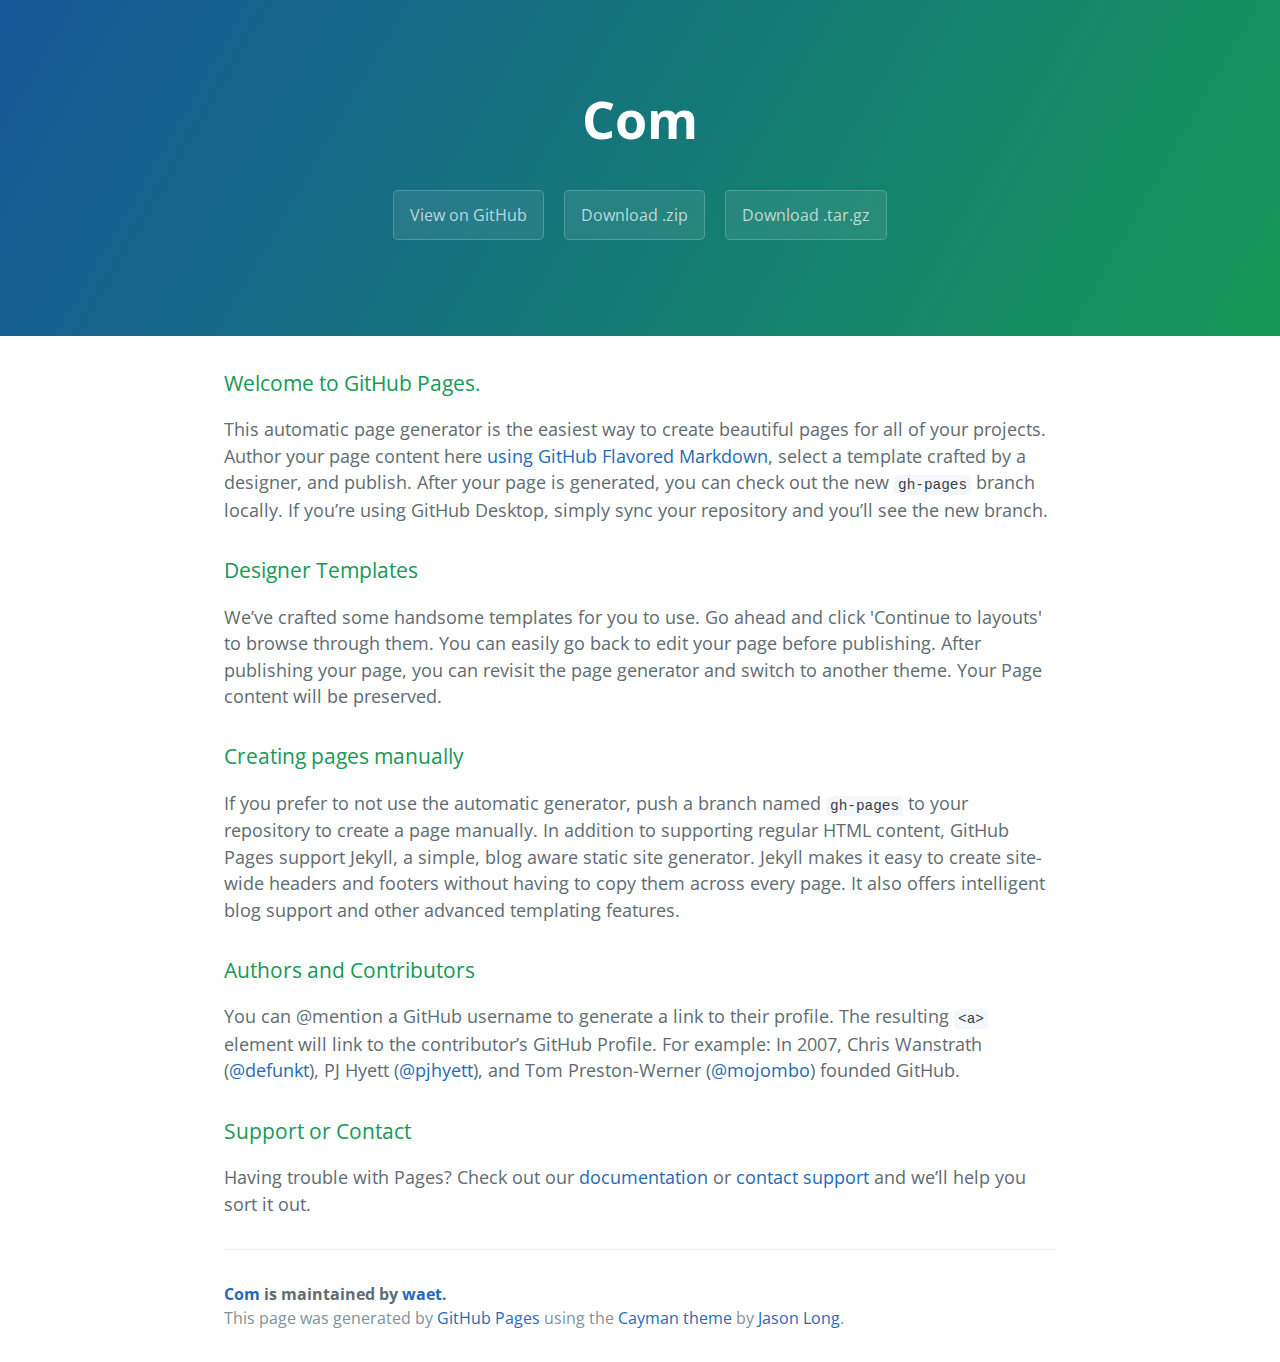
==== index.html @ 950ae9ee "Create gh-pages branch via GitHub" ====
<!DOCTYPE html>
<html lang="en-us">
  <head>
    <meta charset="UTF-8">
    <title>Com by waet</title>
    <meta name="viewport" content="width=device-width, initial-scale=1">
    <link rel="stylesheet" type="text/css" href="stylesheets/normalize.css" media="screen">
    <link href='https://fonts.googleapis.com/css?family=Open+Sans:400,700' rel='stylesheet' type='text/css'>
    <link rel="stylesheet" type="text/css" href="stylesheets/stylesheet.css" media="screen">
    <link rel="stylesheet" type="text/css" href="stylesheets/github-light.css" media="screen">
  </head>
  <body>
    <section class="page-header">
      <h1 class="project-name">Com</h1>
      <h2 class="project-tagline"></h2>
      <a href="https://github.com/waet/com" class="btn">View on GitHub</a>
      <a href="https://github.com/waet/com/zipball/master" class="btn">Download .zip</a>
      <a href="https://github.com/waet/com/tarball/master" class="btn">Download .tar.gz</a>
    </section>

    <section class="main-content">
      <h3>
<a id="welcome-to-github-pages" class="anchor" href="#welcome-to-github-pages" aria-hidden="true"><span aria-hidden="true" class="octicon octicon-link"></span></a>Welcome to GitHub Pages.</h3>

<p>This automatic page generator is the easiest way to create beautiful pages for all of your projects. Author your page content here <a href="https://guides.github.com/features/mastering-markdown/">using GitHub Flavored Markdown</a>, select a template crafted by a designer, and publish. After your page is generated, you can check out the new <code>gh-pages</code> branch locally. If you’re using GitHub Desktop, simply sync your repository and you’ll see the new branch.</p>

<h3>
<a id="designer-templates" class="anchor" href="#designer-templates" aria-hidden="true"><span aria-hidden="true" class="octicon octicon-link"></span></a>Designer Templates</h3>

<p>We’ve crafted some handsome templates for you to use. Go ahead and click 'Continue to layouts' to browse through them. You can easily go back to edit your page before publishing. After publishing your page, you can revisit the page generator and switch to another theme. Your Page content will be preserved.</p>

<h3>
<a id="creating-pages-manually" class="anchor" href="#creating-pages-manually" aria-hidden="true"><span aria-hidden="true" class="octicon octicon-link"></span></a>Creating pages manually</h3>

<p>If you prefer to not use the automatic generator, push a branch named <code>gh-pages</code> to your repository to create a page manually. In addition to supporting regular HTML content, GitHub Pages support Jekyll, a simple, blog aware static site generator. Jekyll makes it easy to create site-wide headers and footers without having to copy them across every page. It also offers intelligent blog support and other advanced templating features.</p>

<h3>
<a id="authors-and-contributors" class="anchor" href="#authors-and-contributors" aria-hidden="true"><span aria-hidden="true" class="octicon octicon-link"></span></a>Authors and Contributors</h3>

<p>You can @mention a GitHub username to generate a link to their profile. The resulting <code>&lt;a&gt;</code> element will link to the contributor’s GitHub Profile. For example: In 2007, Chris Wanstrath (<a href="https://github.com/defunkt" class="user-mention">@defunkt</a>), PJ Hyett (<a href="https://github.com/pjhyett" class="user-mention">@pjhyett</a>), and Tom Preston-Werner (<a href="https://github.com/mojombo" class="user-mention">@mojombo</a>) founded GitHub.</p>

<h3>
<a id="support-or-contact" class="anchor" href="#support-or-contact" aria-hidden="true"><span aria-hidden="true" class="octicon octicon-link"></span></a>Support or Contact</h3>

<p>Having trouble with Pages? Check out our <a href="https://help.github.com/pages">documentation</a> or <a href="https://github.com/contact">contact support</a> and we’ll help you sort it out.</p>

      <footer class="site-footer">
        <span class="site-footer-owner"><a href="https://github.com/waet/com">Com</a> is maintained by <a href="https://github.com/waet">waet</a>.</span>

        <span class="site-footer-credits">This page was generated by <a href="https://pages.github.com">GitHub Pages</a> using the <a href="https://github.com/jasonlong/cayman-theme">Cayman theme</a> by <a href="https://twitter.com/jasonlong">Jason Long</a>.</span>
      </footer>

    </section>

  
  </body>
</html>
---- stylesheets/stylesheet.css ----
* {
  box-sizing: border-box; }

body {
  padding: 0;
  margin: 0;
  font-family: "Open Sans", "Helvetica Neue", Helvetica, Arial, sans-serif;
  font-size: 16px;
  line-height: 1.5;
  color: #606c71; }

a {
  color: #1e6bb8;
  text-decoration: none; }
  a:hover {
    text-decoration: underline; }

.btn {
  display: inline-block;
  margin-bottom: 1rem;
  color: rgba(255, 255, 255, 0.7);
  background-color: rgba(255, 255, 255, 0.08);
  border-color: rgba(255, 255, 255, 0.2);
  border-style: solid;
  border-width: 1px;
  border-radius: 0.3rem;
  transition: color 0.2s, background-color 0.2s, border-color 0.2s; }
  .btn + .btn {
    margin-left: 1rem; }

.btn:hover {
  color: rgba(255, 255, 255, 0.8);
  text-decoration: none;
  background-color: rgba(255, 255, 255, 0.2);
  border-color: rgba(255, 255, 255, 0.3); }

@media screen and (min-width: 64em) {
  .btn {
    padding: 0.75rem 1rem; } }

@media screen and (min-width: 42em) and (max-width: 64em) {
  .btn {
    padding: 0.6rem 0.9rem;
    font-size: 0.9rem; } }

@media screen and (max-width: 42em) {
  .btn {
    display: block;
    width: 100%;
    padding: 0.75rem;
    font-size: 0.9rem; }
    .btn + .btn {
      margin-top: 1rem;
      margin-left: 0; } }

.page-header {
  color: #fff;
  text-align: center;
  background-color: #159957;
  background-image: linear-gradient(120deg, #155799, #159957); }

@media screen and (min-width: 64em) {
  .page-header {
    padding: 5rem 6rem; } }

@media screen and (min-width: 42em) and (max-width: 64em) {
  .page-header {
    padding: 3rem 4rem; } }

@media screen and (max-width: 42em) {
  .page-header {
    padding: 2rem 1rem; } }

.project-name {
  margin-top: 0;
  margin-bottom: 0.1rem; }

@media screen and (min-width: 64em) {
  .project-name {
    font-size: 3.25rem; } }

@media screen and (min-width: 42em) and (max-width: 64em) {
  .project-name {
    font-size: 2.25rem; } }

@media screen and (max-width: 42em) {
  .project-name {
    font-size: 1.75rem; } }

.project-tagline {
  margin-bottom: 2rem;
  font-weight: normal;
  opacity: 0.7; }

@media screen and (min-width: 64em) {
  .project-tagline {
    font-size: 1.25rem; } }

@media screen and (min-width: 42em) and (max-width: 64em) {
  .project-tagline {
    font-size: 1.15rem; } }

@media screen and (max-width: 42em) {
  .project-tagline {
    font-size: 1rem; } }

.main-content :first-child {
  margin-top: 0; }
.main-content img {
  max-width: 100%; }
.main-content h1, .main-content h2, .main-content h3, .main-content h4, .main-content h5, .main-content h6 {
  margin-top: 2rem;
  margin-bottom: 1rem;
  font-weight: normal;
  color: #159957; }
.main-content p {
  margin-bottom: 1em; }
.main-content code {
  padding: 2px 4px;
  font-family: Consolas, "Liberation Mono", Menlo, Courier, monospace;
  font-size: 0.9rem;
  color: #383e41;
  background-color: #f3f6fa;
  border-radius: 0.3rem; }
.main-content pre {
  padding: 0.8rem;
  margin-top: 0;
  margin-bottom: 1rem;
  font: 1rem Consolas, "Liberation Mono", Menlo, Courier, monospace;
  color: #567482;
  word-wrap: normal;
  background-color: #f3f6fa;
  border: solid 1px #dce6f0;
  border-radius: 0.3rem; }
  .main-content pre > code {
    padding: 0;
    margin: 0;
    font-size: 0.9rem;
    color: #567482;
    word-break: normal;
    white-space: pre;
    background: transparent;
    border: 0; }
.main-content .highlight {
  margin-bottom: 1rem; }
  .main-content .highlight pre {
    margin-bottom: 0;
    word-break: normal; }
.main-content .highlight pre, .main-content pre {
  padding: 0.8rem;
  overflow: auto;
  font-size: 0.9rem;
  line-height: 1.45;
  border-radius: 0.3rem; }
.main-content pre code, .main-content pre tt {
  display: inline;
  max-width: initial;
  padding: 0;
  margin: 0;
  overflow: initial;
  line-height: inherit;
  word-wrap: normal;
  background-color: transparent;
  border: 0; }
  .main-content pre code:before, .main-content pre code:after, .main-content pre tt:before, .main-content pre tt:after {
    content: normal; }
.main-content ul, .main-content ol {
  margin-top: 0; }
.main-content blockquote {
  padding: 0 1rem;
  margin-left: 0;
  color: #819198;
  border-left: 0.3rem solid #dce6f0; }
  .main-content blockquote > :first-child {
    margin-top: 0; }
  .main-content blockquote > :last-child {
    margin-bottom: 0; }
.main-content table {
  display: block;
  width: 100%;
  overflow: auto;
  word-break: normal;
  word-break: keep-all; }
  .main-content table th {
    font-weight: bold; }
  .main-content table th, .main-content table td {
    padding: 0.5rem 1rem;
    border: 1px solid #e9ebec; }
.main-content dl {
  padding: 0; }
  .main-content dl dt {
    padding: 0;
    margin-top: 1rem;
    font-size: 1rem;
    font-weight: bold; }
  .main-content dl dd {
    padding: 0;
    margin-bottom: 1rem; }
.main-content hr {
  height: 2px;
  padding: 0;
  margin: 1rem 0;
  background-color: #eff0f1;
  border: 0; }

@media screen and (min-width: 64em) {
  .main-content {
    max-width: 64rem;
    padding: 2rem 6rem;
    margin: 0 auto;
    font-size: 1.1rem; } }

@media screen and (min-width: 42em) and (max-width: 64em) {
  .main-content {
    padding: 2rem 4rem;
    font-size: 1.1rem; } }

@media screen and (max-width: 42em) {
  .main-content {
    padding: 2rem 1rem;
    font-size: 1rem; } }

.site-footer {
  padding-top: 2rem;
  margin-top: 2rem;
  border-top: solid 1px #eff0f1; }

.site-footer-owner {
  display: block;
  font-weight: bold; }

.site-footer-credits {
  color: #819198; }

@media screen and (min-width: 64em) {
  .site-footer {
    font-size: 1rem; } }

@media screen and (min-width: 42em) and (max-width: 64em) {
  .site-footer {
    font-size: 1rem; } }

@media screen and (max-width: 42em) {
  .site-footer {
    font-size: 0.9rem; } }
---- stylesheets/github-light.css ----
/*
The MIT License (MIT)

Copyright (c) 2016 GitHub, Inc.

Permission is hereby granted, free of charge, to any person obtaining a copy
of this software and associated documentation files (the "Software"), to deal
in the Software without restriction, including without limitation the rights
to use, copy, modify, merge, publish, distribute, sublicense, and/or sell
copies of the Software, and to permit persons to whom the Software is
furnished to do so, subject to the following conditions:

The above copyright notice and this permission notice shall be included in all
copies or substantial portions of the Software.

THE SOFTWARE IS PROVIDED "AS IS", WITHOUT WARRANTY OF ANY KIND, EXPRESS OR
IMPLIED, INCLUDING BUT NOT LIMITED TO THE WARRANTIES OF MERCHANTABILITY,
FITNESS FOR A PARTICULAR PURPOSE AND NONINFRINGEMENT. IN NO EVENT SHALL THE
AUTHORS OR COPYRIGHT HOLDERS BE LIABLE FOR ANY CLAIM, DAMAGES OR OTHER
LIABILITY, WHETHER IN AN ACTION OF CONTRACT, TORT OR OTHERWISE, ARISING FROM,
OUT OF OR IN CONNECTION WITH THE SOFTWARE OR THE USE OR OTHER DEALINGS IN THE
SOFTWARE.

*/

.pl-c /* comment */ {
  color: #969896;
}

.pl-c1 /* constant, variable.other.constant, support, meta.property-name, support.constant, support.variable, meta.module-reference, markup.raw, meta.diff.header */,
.pl-s .pl-v /* string variable */ {
  color: #0086b3;
}

.pl-e /* entity */,
.pl-en /* entity.name */ {
  color: #795da3;
}

.pl-smi /* variable.parameter.function, storage.modifier.package, storage.modifier.import, storage.type.java, variable.other */,
.pl-s .pl-s1 /* string source */ {
  color: #333;
}

.pl-ent /* entity.name.tag */ {
  color: #63a35c;
}

.pl-k /* keyword, storage, storage.type */ {
  color: #a71d5d;
}

.pl-s /* string */,
.pl-pds /* punctuation.definition.string, string.regexp.character-class */,
.pl-s .pl-pse .pl-s1 /* string punctuation.section.embedded source */,
.pl-sr /* string.regexp */,
.pl-sr .pl-cce /* string.regexp constant.character.escape */,
.pl-sr .pl-sre /* string.regexp source.ruby.embedded */,
.pl-sr .pl-sra /* string.regexp string.regexp.arbitrary-repitition */ {
  color: #183691;
}

.pl-v /* variable */ {
  color: #ed6a43;
}

.pl-id /* invalid.deprecated */ {
  color: #b52a1d;
}

.pl-ii /* invalid.illegal */ {
  color: #f8f8f8;
  background-color: #b52a1d;
}

.pl-sr .pl-cce /* string.regexp constant.character.escape */ {
  font-weight: bold;
  color: #63a35c;
}

.pl-ml /* markup.list */ {
  color: #693a17;
}

.pl-mh /* markup.heading */,
.pl-mh .pl-en /* markup.heading entity.name */,
.pl-ms /* meta.separator */ {
  font-weight: bold;
  color: #1d3e81;
}

.pl-mq /* markup.quote */ {
  color: #008080;
}

.pl-mi /* markup.italic */ {
  font-style: italic;
  color: #333;
}

.pl-mb /* markup.bold */ {
  font-weight: bold;
  color: #333;
}

.pl-md /* markup.deleted, meta.diff.header.from-file */ {
  color: #bd2c00;
  background-color: #ffecec;
}

.pl-mi1 /* markup.inserted, meta.diff.header.to-file */ {
  color: #55a532;
  background-color: #eaffea;
}

.pl-mdr /* meta.diff.range */ {
  font-weight: bold;
  color: #795da3;
}

.pl-mo /* meta.output */ {
  color: #1d3e81;
}
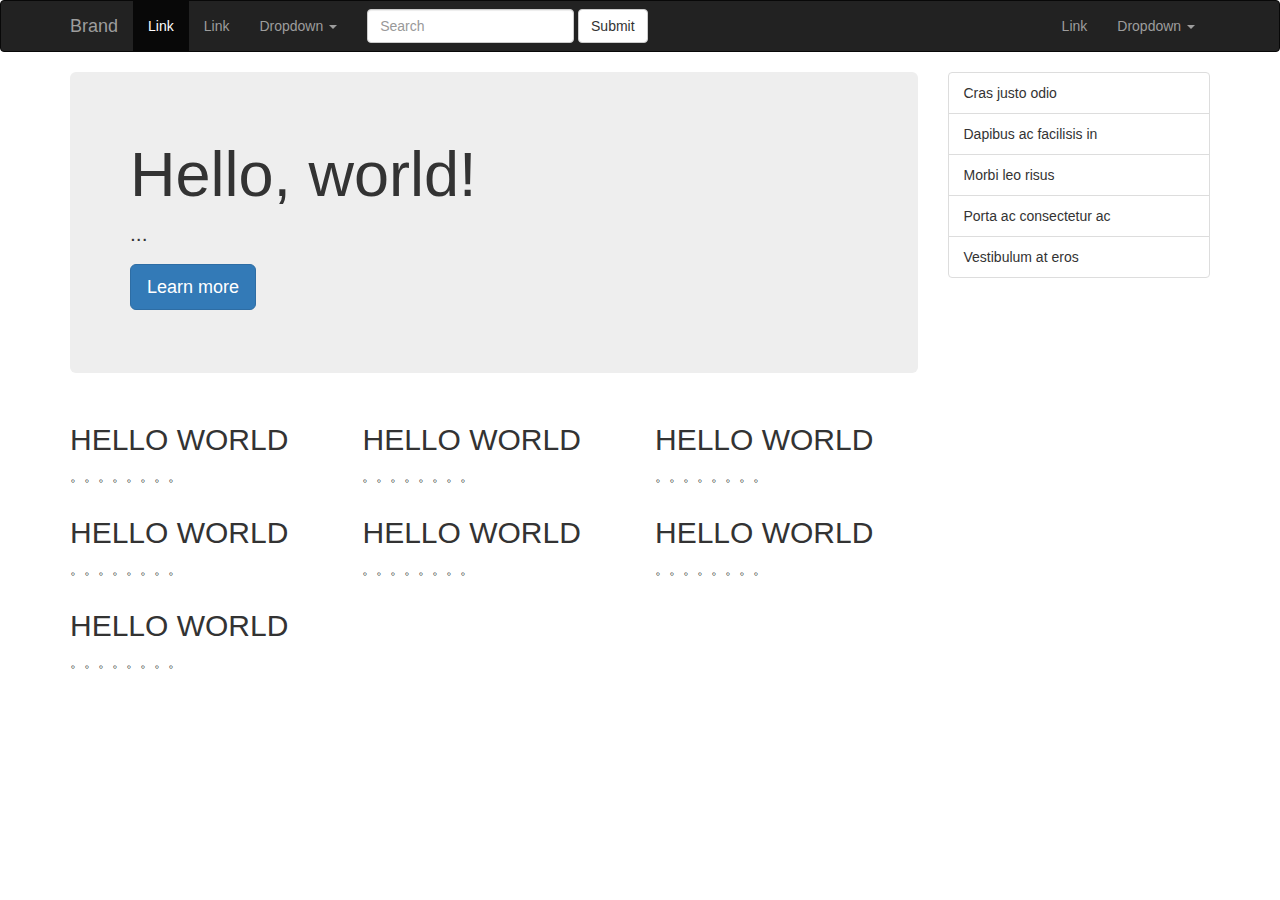
==== commit 1627978c: "Update index.html" ====
--- a/index.html
+++ b/index.html
@@ -1,57 +1,119 @@
-<!DOCTYPE html>
-<html lang="en-us">
-  <head>
-    <meta charset="UTF-8">
-    <title>Com by waet</title>
-    <meta name="viewport" content="width=device-width, initial-scale=1">
-    <link rel="stylesheet" type="text/css" href="stylesheets/normalize.css" media="screen">
-    <link href='https://fonts.googleapis.com/css?family=Open+Sans:400,700' rel='stylesheet' type='text/css'>
-    <link rel="stylesheet" type="text/css" href="stylesheets/stylesheet.css" media="screen">
-    <link rel="stylesheet" type="text/css" href="stylesheets/github-light.css" media="screen">
-  </head>
-  <body>
-    <section class="page-header">
-      <h1 class="project-name">Com</h1>
-      <h2 class="project-tagline"></h2>
-      <a href="https://github.com/waet/com" class="btn">View on GitHub</a>
-      <a href="https://github.com/waet/com/zipball/master" class="btn">Download .zip</a>
-      <a href="https://github.com/waet/com/tarball/master" class="btn">Download .tar.gz</a>
-    </section>
+<!doctype html>
+<html>
+<head>
+	<title>Document</title>
+	<meta charset="utf-8" name="viewport" content="width=device-width,initial-scale=1.0">
+	<link type="text/css" rel="stylesheet" href="https://maxcdn.bootstrapcdn.com/bootstrap/3.3.7/css/bootstrap.min.css" >
+	<script src="https://maxcdn.bootstrapcdn.com/bootstrap/3.3.7/js/bootstrap.min.js" ></script>
+</head>
+<body>	
+    <nav class="navbar navbar-inverse">
+      <div class="container">
+        <!-- Brand and toggle get grouped for better mobile display -->
+        <div class="navbar-header">
+          <button type="button" class="navbar-toggle collapsed" data-toggle="collapse" data-target="#bs-example-navbar-collapse-1">
+            <span class="sr-only">Toggle navigation</span>
+            <span class="icon-bar"></span>
+            <span class="icon-bar"></span>
+            <span class="icon-bar"></span>
+          </button>
+          <a class="navbar-brand" href="#">Brand</a>
+        </div>
 
-    <section class="main-content">
-      <h3>
-<a id="welcome-to-github-pages" class="anchor" href="#welcome-to-github-pages" aria-hidden="true"><span aria-hidden="true" class="octicon octicon-link"></span></a>Welcome to GitHub Pages.</h3>
+        <!-- Collect the nav links, forms, and other content for toggling -->
+        <div class="collapse navbar-collapse" id="bs-example-navbar-collapse-1">
+          <ul class="nav navbar-nav">
+            <li class="active"><a href="#">Link <span class="sr-only">(current)</span></a></li>
+            <li><a href="#">Link</a></li>
+            <li class="dropdown">
+              <a href="#" class="dropdown-toggle" data-toggle="dropdown" role="button" aria-expanded="false">Dropdown <span class="caret"></span></a>
+              <ul class="dropdown-menu" role="menu">
+                <li><a href="#">Action</a></li>
+                <li><a href="#">Another action</a></li>
+                <li><a href="#">Something else here</a></li>
+                <li class="divider"></li>
+                <li><a href="#">Separated link</a></li>
+                <li class="divider"></li>
+                <li><a href="#">One more separated link</a></li>
+              </ul>
+            </li>
+          </ul>
+          <form class="navbar-form navbar-left" role="search">
+            <div class="form-group">
+              <input type="text" class="form-control" placeholder="Search">
+            </div>
+            <button type="submit" class="btn btn-default">Submit</button>
+          </form>
+          <ul class="nav navbar-nav navbar-right">
+            <li><a href="#">Link</a></li>
+            <li class="dropdown">
+              <a href="#" class="dropdown-toggle" data-toggle="dropdown" role="button" aria-expanded="false">Dropdown <span class="caret"></span></a>
+              <ul class="dropdown-menu" role="menu">
+                <li><a href="#">Action</a></li>
+                <li><a href="#">Another action</a></li>
+                <li><a href="#">Something else here</a></li>
+                <li class="divider"></li>
+                <li><a href="#">Separated link</a></li>
+              </ul>
+            </li>
+          </ul>
+        </div><!-- /.navbar-collapse -->
+      </div><!-- /.container-fluid -->
+    </nav>
 
-<p>This automatic page generator is the easiest way to create beautiful pages for all of your projects. Author your page content here <a href="https://guides.github.com/features/mastering-markdown/">using GitHub Flavored Markdown</a>, select a template crafted by a designer, and publish. After your page is generated, you can check out the new <code>gh-pages</code> branch locally. If you’re using GitHub Desktop, simply sync your repository and you’ll see the new branch.</p>
 
-<h3>
-<a id="designer-templates" class="anchor" href="#designer-templates" aria-hidden="true"><span aria-hidden="true" class="octicon octicon-link"></span></a>Designer Templates</h3>
-
-<p>We’ve crafted some handsome templates for you to use. Go ahead and click 'Continue to layouts' to browse through them. You can easily go back to edit your page before publishing. After publishing your page, you can revisit the page generator and switch to another theme. Your Page content will be preserved.</p>
-
-<h3>
-<a id="creating-pages-manually" class="anchor" href="#creating-pages-manually" aria-hidden="true"><span aria-hidden="true" class="octicon octicon-link"></span></a>Creating pages manually</h3>
-
-<p>If you prefer to not use the automatic generator, push a branch named <code>gh-pages</code> to your repository to create a page manually. In addition to supporting regular HTML content, GitHub Pages support Jekyll, a simple, blog aware static site generator. Jekyll makes it easy to create site-wide headers and footers without having to copy them across every page. It also offers intelligent blog support and other advanced templating features.</p>
-
-<h3>
-<a id="authors-and-contributors" class="anchor" href="#authors-and-contributors" aria-hidden="true"><span aria-hidden="true" class="octicon octicon-link"></span></a>Authors and Contributors</h3>
-
-<p>You can @mention a GitHub username to generate a link to their profile. The resulting <code>&lt;a&gt;</code> element will link to the contributor’s GitHub Profile. For example: In 2007, Chris Wanstrath (<a href="https://github.com/defunkt" class="user-mention">@defunkt</a>), PJ Hyett (<a href="https://github.com/pjhyett" class="user-mention">@pjhyett</a>), and Tom Preston-Werner (<a href="https://github.com/mojombo" class="user-mention">@mojombo</a>) founded GitHub.</p>
-
-<h3>
-<a id="support-or-contact" class="anchor" href="#support-or-contact" aria-hidden="true"><span aria-hidden="true" class="octicon octicon-link"></span></a>Support or Contact</h3>
-
-<p>Having trouble with Pages? Check out our <a href="https://help.github.com/pages">documentation</a> or <a href="https://github.com/contact">contact support</a> and we’ll help you sort it out.</p>
-
-      <footer class="site-footer">
-        <span class="site-footer-owner"><a href="https://github.com/waet/com">Com</a> is maintained by <a href="https://github.com/waet">waet</a>.</span>
-
-        <span class="site-footer-credits">This page was generated by <a href="https://pages.github.com">GitHub Pages</a> using the <a href="https://github.com/jasonlong/cayman-theme">Cayman theme</a> by <a href="https://twitter.com/jasonlong">Jason Long</a>.</span>
-      </footer>
-
-    </section>
-
-  
-  </body>
+    <div class="container">
+      <div class="row">
+        <div class="col-sm-9">
+          <p class="pull-right visible-xs">
+            <button class="btn btn-xs btn-primary">展开</button>
+          </p>
+          <div class="jumbotron">
+            <h1>Hello, world!</h1>
+            <p>...</p>
+            <p><a class="btn btn-primary btn-lg" href="#" role="button">Learn more</a></p>
+          </div>
+          <div class="row">
+            <div class="col-6 col-sm-6 col-lg-4">
+              <h2>HELLO WORLD</h2>
+              <p>。。。。。。。。</p>
+            </div>
+            <div class="col-6 col-sm-6 col-lg-4">
+              <h2>HELLO WORLD</h2>
+              <p>。。。。。。。。</p>
+            </div>
+            <div class="col-6 col-sm-6 col-lg-4">
+              <h2>HELLO WORLD</h2>
+              <p>。。。。。。。。</p>
+            </div>
+            <div class="col-6 col-sm-6 col-lg-4">
+              <h2>HELLO WORLD</h2>
+              <p>。。。。。。。。</p>
+            </div>
+            <div class="col-6 col-sm-6 col-lg-4">
+              <h2>HELLO WORLD</h2>
+              <p>。。。。。。。。</p>
+            </div>
+            <div class="col-6 col-sm-6 col-lg-4">
+              <h2>HELLO WORLD</h2>
+              <p>。。。。。。。。</p>
+            </div>
+            <div class="col-6 col-sm-6 col-lg-4">
+              <h2>HELLO WORLD</h2>
+              <p>。。。。。。。。</p>
+            </div>
+          </div>
+        </div>
+        <div class="col-sm-3">
+           <ul class="list-group">
+            <li class="list-group-item">Cras justo odio</li>
+            <li class="list-group-item">Dapibus ac facilisis in</li>
+            <li class="list-group-item">Morbi leo risus</li>
+            <li class="list-group-item">Porta ac consectetur ac</li>
+            <li class="list-group-item">Vestibulum at eros</li>
+           </ul>
+        </div>
+      </div>
+    </div>
+</body>
 </html>
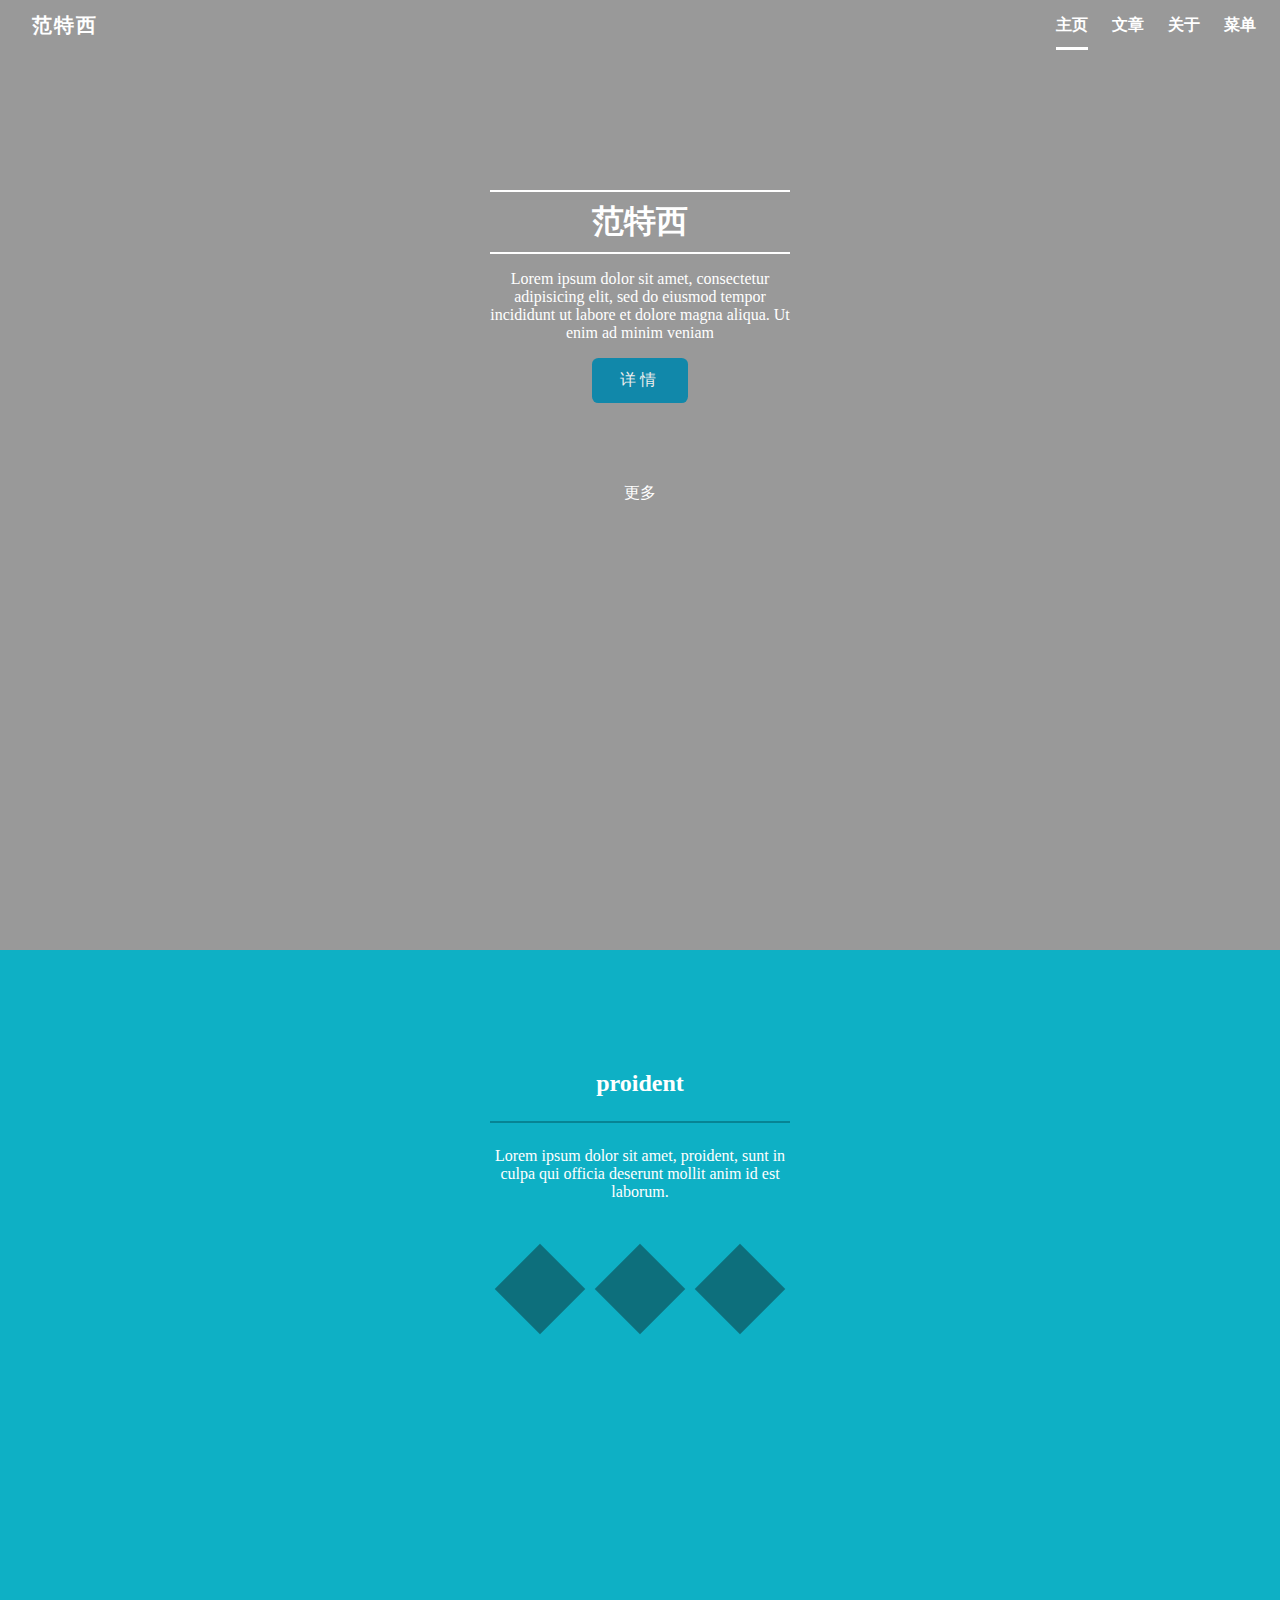
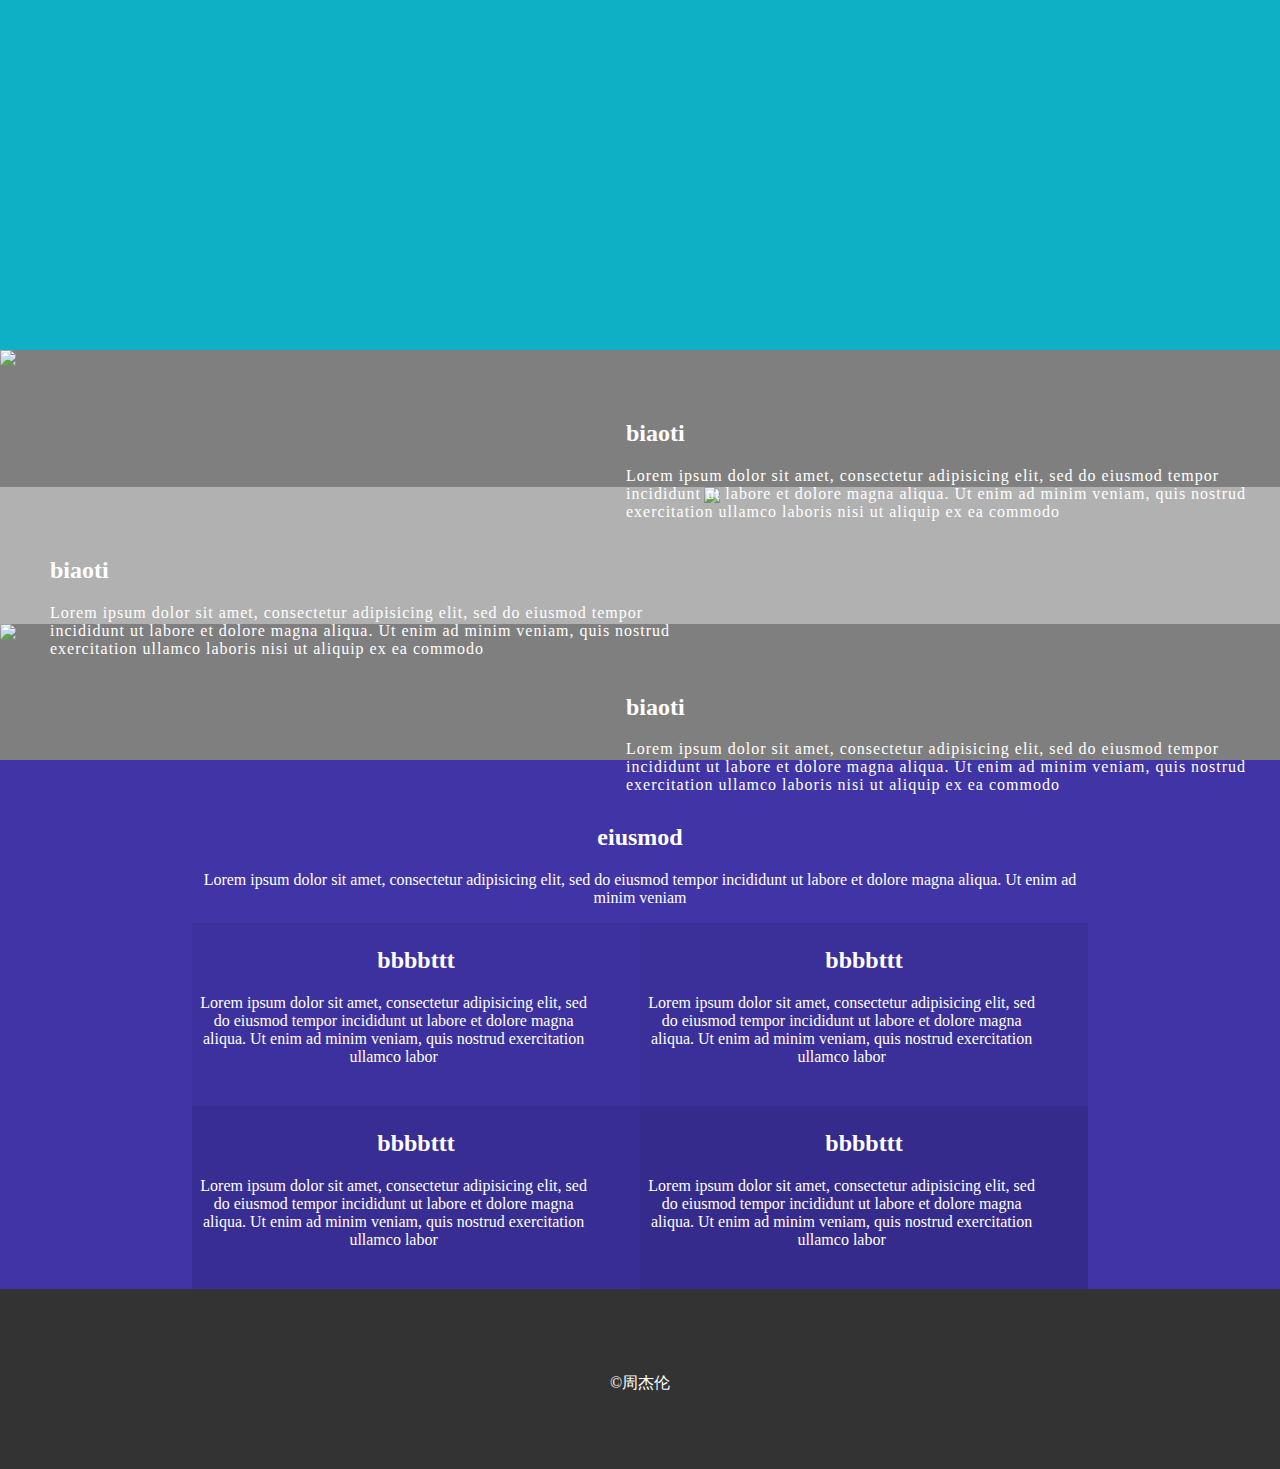
==== commit 1e2a0791: "Add files via upload" ====
--- a/index.html
+++ b/index.html
@@ -1,119 +1,156 @@
-<!doctype html>
-<html>
-<head>
-	<title>Document</title>
-	<meta charset="utf-8" name="viewport" content="width=device-width,initial-scale=1.0">
-	<link type="text/css" rel="stylesheet" href="https://maxcdn.bootstrapcdn.com/bootstrap/3.3.7/css/bootstrap.min.css" >
-	<script src="https://maxcdn.bootstrapcdn.com/bootstrap/3.3.7/js/bootstrap.min.js" ></script>
-</head>
-<body>	
-    <nav class="navbar navbar-inverse">
-      <div class="container">
-        <!-- Brand and toggle get grouped for better mobile display -->
-        <div class="navbar-header">
-          <button type="button" class="navbar-toggle collapsed" data-toggle="collapse" data-target="#bs-example-navbar-collapse-1">
-            <span class="sr-only">Toggle navigation</span>
-            <span class="icon-bar"></span>
-            <span class="icon-bar"></span>
-            <span class="icon-bar"></span>
-          </button>
-          <a class="navbar-brand" href="#">Brand</a>
-        </div>
-
-        <!-- Collect the nav links, forms, and other content for toggling -->
-        <div class="collapse navbar-collapse" id="bs-example-navbar-collapse-1">
-          <ul class="nav navbar-nav">
-            <li class="active"><a href="#">Link <span class="sr-only">(current)</span></a></li>
-            <li><a href="#">Link</a></li>
-            <li class="dropdown">
-              <a href="#" class="dropdown-toggle" data-toggle="dropdown" role="button" aria-expanded="false">Dropdown <span class="caret"></span></a>
-              <ul class="dropdown-menu" role="menu">
-                <li><a href="#">Action</a></li>
-                <li><a href="#">Another action</a></li>
-                <li><a href="#">Something else here</a></li>
-                <li class="divider"></li>
-                <li><a href="#">Separated link</a></li>
-                <li class="divider"></li>
-                <li><a href="#">One more separated link</a></li>
-              </ul>
-            </li>
-          </ul>
-          <form class="navbar-form navbar-left" role="search">
-            <div class="form-group">
-              <input type="text" class="form-control" placeholder="Search">
-            </div>
-            <button type="submit" class="btn btn-default">Submit</button>
-          </form>
-          <ul class="nav navbar-nav navbar-right">
-            <li><a href="#">Link</a></li>
-            <li class="dropdown">
-              <a href="#" class="dropdown-toggle" data-toggle="dropdown" role="button" aria-expanded="false">Dropdown <span class="caret"></span></a>
-              <ul class="dropdown-menu" role="menu">
-                <li><a href="#">Action</a></li>
-                <li><a href="#">Another action</a></li>
-                <li><a href="#">Something else here</a></li>
-                <li class="divider"></li>
-                <li><a href="#">Separated link</a></li>
-              </ul>
-            </li>
-          </ul>
-        </div><!-- /.navbar-collapse -->
-      </div><!-- /.container-fluid -->
-    </nav>
-
-
-    <div class="container">
-      <div class="row">
-        <div class="col-sm-9">
-          <p class="pull-right visible-xs">
-            <button class="btn btn-xs btn-primary">展开</button>
-          </p>
-          <div class="jumbotron">
-            <h1>Hello, world!</h1>
-            <p>...</p>
-            <p><a class="btn btn-primary btn-lg" href="#" role="button">Learn more</a></p>
-          </div>
-          <div class="row">
-            <div class="col-6 col-sm-6 col-lg-4">
-              <h2>HELLO WORLD</h2>
-              <p>。。。。。。。。</p>
-            </div>
-            <div class="col-6 col-sm-6 col-lg-4">
-              <h2>HELLO WORLD</h2>
-              <p>。。。。。。。。</p>
-            </div>
-            <div class="col-6 col-sm-6 col-lg-4">
-              <h2>HELLO WORLD</h2>
-              <p>。。。。。。。。</p>
-            </div>
-            <div class="col-6 col-sm-6 col-lg-4">
-              <h2>HELLO WORLD</h2>
-              <p>。。。。。。。。</p>
-            </div>
-            <div class="col-6 col-sm-6 col-lg-4">
-              <h2>HELLO WORLD</h2>
-              <p>。。。。。。。。</p>
-            </div>
-            <div class="col-6 col-sm-6 col-lg-4">
-              <h2>HELLO WORLD</h2>
-              <p>。。。。。。。。</p>
-            </div>
-            <div class="col-6 col-sm-6 col-lg-4">
-              <h2>HELLO WORLD</h2>
-              <p>。。。。。。。。</p>
-            </div>
-          </div>
-        </div>
-        <div class="col-sm-3">
-           <ul class="list-group">
-            <li class="list-group-item">Cras justo odio</li>
-            <li class="list-group-item">Dapibus ac facilisis in</li>
-            <li class="list-group-item">Morbi leo risus</li>
-            <li class="list-group-item">Porta ac consectetur ac</li>
-            <li class="list-group-item">Vestibulum at eros</li>
-           </ul>
-        </div>
-      </div>
-    </div>
-</body>
-</html>
+<!DOCTYPE html>
+<html lang="en">
+<head>
+	<meta charset="UTF-8">
+	<meta name="viewport" content="width=device-width,initial-scale=1.0">
+	<link rel="stylesheet" type="text/css" href="main.css">
+	<!--<script src="https://use.fontawesome.com/f0e0a92550.js"></script>-->
+	<title></title>
+</head>
+<body>
+	<div class="main-wapper">
+		<header>
+			<nav>
+				<div class="logo"><a href="">范特西</a></div>
+				<ul>
+					<li><a href="javascript:void(0)" class="menu">菜单</a></li>
+					<li><a href="">关于</a></li>
+					<li><a href="article.html">文章</a></li>
+					<li><a href="#" class="active">主页</a></li>
+				</ul>
+			</nav>
+			<div id="banner">
+				<div class="inner">
+					<h1>范特西</h1>
+					<p>Lorem ipsum dolor sit amet, consectetur adipisicing elit, sed do eiusmod
+					tempor incididunt ut labore et dolore magna aliqua. Ut enim ad minim veniam</p>
+					<button>详情</button>
+					<div class="more">
+						<a href="">更多</a><br>
+						<span class="fa fa-angle-double-down" aria-hidden="true"></span>
+					</div>
+				</div>
+			</div>	
+		</header>
+		<div class="content">
+			<section class="green">
+				<div class="wapper">
+					<h2>proident</h2>
+					<div class="hr"></div>
+					<p>Lorem ipsum dolor sit amet, 
+					proident, sunt in culpa qui officia deserunt mollit anim id est laborum.</p>
+					<div class="group">
+						<span class="item"></span>
+						<span class="item"></span>
+						<span class="item"></span>
+					</div>
+				</div>
+			</section>
+			<section class="gray">
+				<div class="article">
+					<div class="imgs">
+						<img src="img/pic01.jpg">
+					</div>
+					<div class="txt">
+						<h2>biaoti</h2>
+						<p>						
+						Lorem ipsum dolor sit amet, consectetur adipisicing elit, sed do eiusmod
+						tempor incididunt ut labore et dolore magna aliqua. Ut enim ad minim veniam,
+						quis nostrud exercitation ullamco laboris nisi ut aliquip ex ea commodo
+						</p>
+					</div>
+				</div>
+			</section>
+			<section class="blue">
+				<div class="article">
+					<div class="txt">
+						<h2>biaoti</h2>
+						<p>						
+						Lorem ipsum dolor sit amet, consectetur adipisicing elit, sed do eiusmod
+						tempor incididunt ut labore et dolore magna aliqua. Ut enim ad minim veniam,
+						quis nostrud exercitation ullamco laboris nisi ut aliquip ex ea commodo
+						</p>
+					</div>
+					<div class="imgs">
+						<img src="img/pic02.jpg">
+					</div>
+				</div>
+			</section>
+			<section class="yellow">
+				<div class="article">
+					<div class="imgs">
+						<img src="img/pic03.jpg">
+					</div>
+					<div class="txt">
+						<h2>biaoti</h2>
+						<p>						
+						Lorem ipsum dolor sit amet, consectetur adipisicing elit, sed do eiusmod
+						tempor incididunt ut labore et dolore magna aliqua. Ut enim ad minim veniam,
+						quis nostrud exercitation ullamco laboris nisi ut aliquip ex ea commodo
+						</p>
+					</div>
+				</div>
+			</section>
+			<section class="purple">
+				<div class="wappers">
+					<div class="header-wapper">
+						<h2>eiusmod</h2>
+						<p>Lorem ipsum dolor sit amet, consectetur adipisicing elit, sed do eiusmod
+						tempor incididunt ut labore et dolore magna aliqua. Ut enim ad minim veniam</p>
+					</div>
+					<div class="card-group">
+						<div class="card">
+							<h2>bbbbttt</h2>
+							<p>Lorem ipsum dolor sit amet, consectetur adipisicing elit, sed do eiusmod
+							tempor incididunt ut labore et dolore magna aliqua. Ut enim ad minim veniam,
+							quis nostrud exercitation ullamco labor</p>
+						</div>
+						<div class="card">
+							<h2>bbbbttt</h2>
+							<p>Lorem ipsum dolor sit amet, consectetur adipisicing elit, sed do eiusmod
+							tempor incididunt ut labore et dolore magna aliqua. Ut enim ad minim veniam,
+							quis nostrud exercitation ullamco labor</p>
+						</div>
+						<div class="card">
+							<h2>bbbbttt</h2>
+							<p>Lorem ipsum dolor sit amet, consectetur adipisicing elit, sed do eiusmod
+							tempor incididunt ut labore et dolore magna aliqua. Ut enim ad minim veniam,
+							quis nostrud exercitation ullamco labor</p>
+						</div>
+						<div class="card">
+							<h2>bbbbttt</h2>
+							<p>Lorem ipsum dolor sit amet, consectetur adipisicing elit, sed do eiusmod
+							tempor incididunt ut labore et dolore magna aliqua. Ut enim ad minim veniam,
+							quis nostrud exercitation ullamco labor</p>
+						</div>
+					</div>
+				</div>
+			</section>
+		</div>
+		<footer>
+			<ul class="share-group">
+				<li class="fa fa-weibo" aria-hidden="true"></li>
+				<li class="fa fa-weixin" aria-hidden="true"></li>
+				<li class="fa fa-facebook-official" aria-hidden="true"></li>
+				<li  class="fa fa-rss-square" aria-hidden="true"></li>
+			</ul>
+			<div class="copy">
+				&copy;周杰伦
+			</div>
+		</footer>
+	</div>
+	<div class="mask"></div>
+	<aside>
+		<ul>
+			<li><a href="">1</a></li>
+			<li><a href="">2</a></li>
+			<li><a href="">1</a></li>
+			<li><a href="">2</a></li>
+			<li><a href="">1</a></li>
+		</ul>
+	</aside>
+	<button class="toTop">返回顶部</button>
+	<script src="http://libs.baidu.com/jquery/2.0.0/jquery.js"></script>
+	<script type="text/javascript" src="main.js"></script>
+</body>
+</html>--- a/main.css
+++ b/main.css
@@ -0,0 +1,279 @@
+html{
+	font-size: 16px;
+	font-family:Microsoft Yahei;
+	box-sizing:border-box;
+	-moz-box-sizing:border-box; /* Firefox */
+	-webkit-box-sizing:border-box; /* Safari */
+	color:#fff;
+}
+body,ul{
+	list-style: none;
+	margin: 0;
+	padding: 0;
+}
+a{
+	text-decoration: none;
+	color:#fff;
+	box-sizing:border-box;
+	-moz-box-sizing:border-box; /* Firefox */
+	-webkit-box-sizing:border-box; /* Safari */
+}
+nav{
+	height:50px;
+}
+nav ul {
+	height:50px;
+	line-height: 50px;
+	display: inline-block;
+	float: right;
+}
+nav ul li{
+	line-height: inherit;
+	float: right;
+	margin-right: 1.5rem;
+	font-weight: bold;
+}
+nav ul li a{
+	display: inline-block;
+	height: 50px;
+}
+nav .logo{
+	font-size: 20px;
+	font-weight: bold;
+	letter-spacing:2px; 
+	margin-left: 2rem;
+	color:#fff;
+	display: inline-block;
+	float: left;
+	height: inherit;
+	line-height: 50px;
+}
+.inner{
+	max-width: 300px;
+	text-align: center;
+	margin: 0 auto;
+	position: relative;
+	top: 140px;
+}
+.inner h1{
+	margin: 0;
+	border-top: 2px solid #fff;
+	border-bottom: 2px solid #fff;
+	padding: 0.5rem 0;
+}
+button{
+	border: none;
+	background-color: #333;
+	color: #eee;
+	padding: 13px;
+	outline:none;
+}
+header{
+	background-color: rgba(0,0,0,0.4);
+}
+#banner{
+	height: 100vh;
+}
+#banner .inner button{
+	padding: 12px 28px;
+	font-size: 1rem;
+	letter-spacing: 4px;
+	border-radius: 0.4rem;
+	background-color: #18a;
+}
+.more{
+	margin-top:5rem;
+}
+.more span{
+	margin-top: 2rem;
+}
+nav ul li .active{
+	border-bottom: 3px solid #fff;
+}
+.green{
+	text-align: center;
+	height: 100vh;
+	padding: 100px 0 0 0;
+	background-color: #0eb0c5;
+}
+.wapper{
+	margin: 0 auto;
+	max-width: 300px;
+}
+.hr{
+	height: 2px;
+	width: 100%;
+	margin: 1.5rem auto;
+}
+.green .hr{
+	background-color: #078494;
+}
+.group .item{
+	display: inline-block;
+	width:4rem;
+	height:4rem;
+	background-color: #0d6f7c;
+	transform:rotate(45deg);
+	-ms-transform:rotate(45deg); 	/* IE 9 */
+	-moz-transform:rotate(45deg); 	/* Firefox */
+	-webkit-transform:rotate(45deg); /* Safari 和 Chrome */
+	-o-transform:rotate(45deg); 	/* Opera */
+	margin: 2.5rem 1em;
+}
+.imgs{
+	width: 45%;
+	font-size: 0;
+}
+ .imgs img{width: 100%;	}
+ .txt{
+	width: 55%;
+	position: relative;
+	top: 50px;
+	left: 50px;
+}
+.content>section:nth-child(even){
+	background-color:rgba(0,0,0,0.5);
+}
+.blue{
+	background-color:rgba(0,0,0,0.3);
+}
+.article .txt p{
+	letter-spacing: 1px;
+	max-width: 90%;
+}
+.article>div{
+	float: left;
+}
+.article:after{
+	content:"";
+	display: block;
+	clear: both;
+}
+
+.wappers{
+	max-width: 70%;
+	margin: 0 auto;
+	text-align: center;
+}
+.wappers h2{
+	margin-top:0; 
+}
+.wappers:after{
+	content: "";
+	display: block;
+	clear: both;
+}
+.header-wapper{
+	padding-top: 4rem;
+}
+.purple{
+	background-color: #4034a7;
+}
+.card{
+	width: 50%;
+	float: left;
+	padding: 1.5rem 0;
+}
+.card:first-child{
+	background-color: rgba(0,0,0,0.04);
+}
+.card:nth-child(2){
+	background-color: rgba(0,0,0,0.08);
+}
+.card:nth-child(3){
+	background-color: rgba(0,0,0,0.12);
+}
+.card:nth-child(4){
+	background-color: rgba(0,0,0,0.16);
+}
+.card p{
+	max-width: 90%;
+}
+footer{
+	height: 20vh;
+	text-align: center;
+	background-color: #333;
+}
+.share-group{
+	max-width: 70%;
+	margin: 0 auto;
+	padding: 1rem;
+}
+.share-group li{
+	padding: 1.5rem;
+	display: inline-block;
+}
+.main-wapper{
+	background-image: url(img/joker.png);
+	background-attachment: fixed;/*固定背景图片*/
+	background-repeat: no-repeat;
+	background-size: cover;
+	background-position: center center;
+	overflow: hidden;
+}
+aside{
+	background-color: #333;
+	position: fixed;
+	top: 0;
+	bottom: 0;
+	right: -300px;
+	padding: 2rem 0;
+	width: 300px;
+}
+aside ul li a {
+	display: block;
+	line-height: 2.5rem;
+	padding:0 2rem;
+}
+aside ul li a:hover{
+	background-color: #444;
+}
+.mask{
+	position: fixed;
+	top: 0;
+	bottom: 0;
+	left: 0;
+	right: 0;
+	background-color: rgba(0,0,0,0.4);
+	display: none;
+}
+.toTop{
+	position: fixed;
+	right: 1.5rem;
+	bottom: 2rem;
+	display: none;
+	cursor: pointer;
+}
+#article-banner{
+	height: 40vh;
+}
+#article-banner .inner{
+	top: 3rem;
+}
+.content_wapper{
+	width: 80%;
+	margin: 0 auto;
+	color: #000;
+	padding: 2rem 0;
+}
+article{
+	font-family: serif;/*衬线字体*/
+	line-height: 2;
+}
+.content{
+	background-color: #fefefe;
+} 
+.article_info{
+	font-size: 0.8rem;	
+}
+.article-main-wapper{
+	background-image:url(img/temp1.png); 
+	background-attachment: fixed;
+}
+.fix{
+	position: fixed;
+	top: 0;
+	left: 0;
+	right: 0;
+	background-color: rgba(0,0,0,0.3);
+}